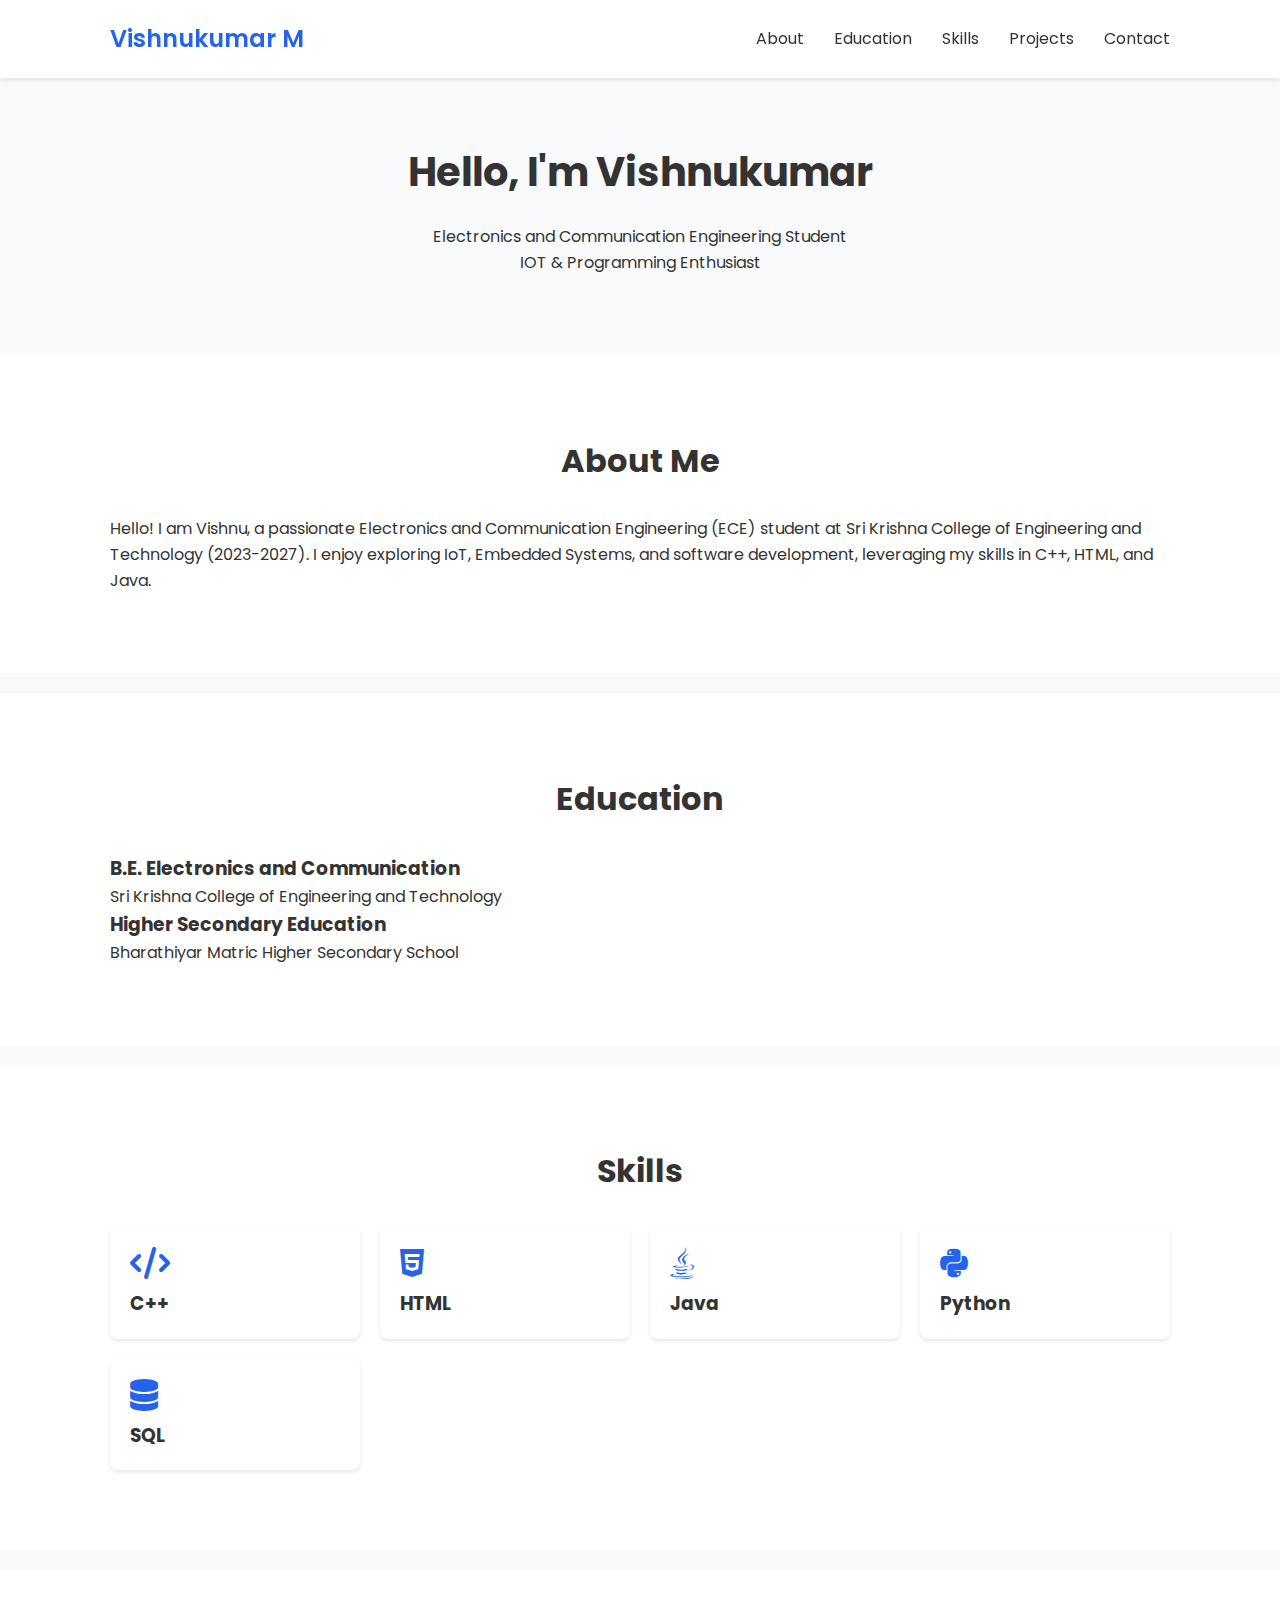
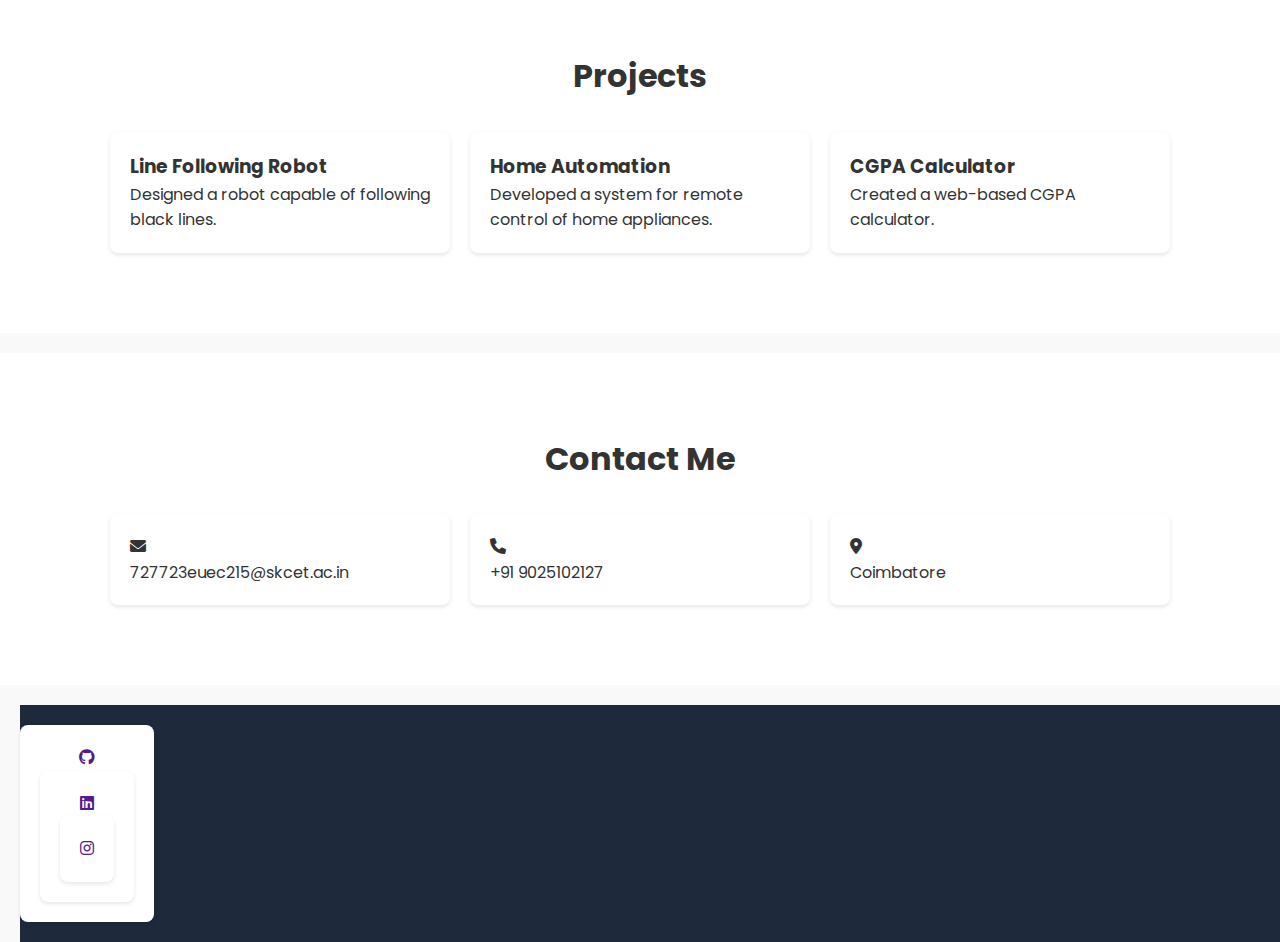
==== index.html @ f0a790d4 "modified" ====
<!DOCTYPE html>
<html lang="en">
<head>
    <meta charset="UTF-8">
    <meta name="viewport" content="width=device-width, initial-scale=1.0">
    <title>Vishnukumar M - Portfolio</title>
    <link rel="stylesheet" href="index.css">
    <link href="https://fonts.googleapis.com/css2?family=Poppins:wght@300;400;500;600;700&display=swap" rel="stylesheet">
    <link rel="stylesheet" href="https://cdnjs.cloudflare.com/ajax/libs/font-awesome/6.0.0/css/all.min.css">
</head>
<body>
    <nav class="navbar">
        <div class="container">
            <h1 class="logo">Vishnukumar M</h1>
            <ul class="nav-links">
                <li><a href="#about">About</a></li>
                <li><a href="#education">Education</a></li>
                <li><a href="#skills">Skills</a></li>
                <li><a href="#projects">Projects</a></li>
                <li><a href="#contact">Contact</a></li>
            </ul>
        </div>
    </nav>

    <header class="hero">
        <div class="container">
            <h1>Hello, I'm Vishnukumar</h1>
            <p>Electronics and Communication Engineering Student</p>
            <p>IOT & Programming Enthusiast</p>
        </div>
    </header>

    <section id="about" class="section">
        <div class="container">
            <h2>About Me</h2>
            <p> Hello! I am Vishnu, a passionate Electronics and Communication Engineering (ECE) student at Sri Krishna College of Engineering and Technology (2023-2027). I enjoy exploring IoT, Embedded Systems, and software development, leveraging my skills in C++, HTML, and Java.</p>
        </div>
    </section>

    <section id="education" class="section">
        <div class="container">
            <h2>Education</h2>
            <div class="education-item">
                <h3>B.E. Electronics and Communication</h3>
                <p>Sri Krishna College of Engineering and Technology</p>
            </div>
            <div class="education-item">
                <h3>Higher Secondary Education</h3>
                <p>Bharathiyar Matric Higher Secondary School</p>
            </div>
        </div>
    </section>

    <section id="skills" class="section">
        <div class="container">
            <h2>Skills</h2>
            <div class="skills-grid">
                <div class="skill-item">
                    <i class="fas fa-code"></i>
                    <h3>C++</h3>
                </div>
                <div class="skill-item">
                    <i class="fab fa-html5"></i>
                    <h3>HTML</h3>
                </div>
                <div class="skill-item">
                    <i class="fab fa-java"></i>
                    <h3>Java</h3>
                </div>
                <div class="skill-item">
                    <i class="fab fa-python"></i>
                    <h3>Python</h3>
                </div>
                <div class="skill-item">
                    <i class="fas fa-database"></i>
                    <h3>SQL</h3>
                </div>
            </div>
        </div>
    </section>

    <section id="projects" class="section">
        <div class="container">
            <h2>Projects</h2>
            <div class="projects-grid">
                <div class="project-card">
                    <h3>Line Following Robot</h3>
                    <p>Designed a robot capable of following black lines.</p>
                </div>
                <div class="project-card">
                    <h3>Home Automation</h3>
                    <p>Developed a system for remote control of home appliances.</p>
                </div>
                <div class="project-card">
                    <h3>CGPA Calculator</h3>
                    <p>Created a web-based CGPA calculator.</p>
                </div>
            </div>
        </div>
    </section>

    <section id="contact" class="section">
        <div class="container">
            <h2>Contact Me</h2>
            <div class="contact-info">
                <div class="contact-item">
                    <i class="fas fa-envelope"></i>
                    <p>727723euec215@skcet.ac.in</p>
                </div>
                <div class="contact-item">
                    <i class="fas fa-phone"></i>
                    <p>+91 9025102127</p>
                </div>
                <div class="contact-item">
                    <i class="fas fa-map-marker-alt"></i>
                    <p>Coimbatore</p>
                </div>
            </div>
        </div>
    </section>

    <footer>
        <div class="contact-item">
            <a href=""><i class="fab fa-github"></i></a>
           
        <div class="contact-item">
            <a href=""><i class="fab fa-linkedin"></i></a>
            
        <div class="contact-item">
            <a href=""><i class="fab fa-instagram"></i></a>
            
        </div>
    </footer>
</body>
</html>
---- index.css ----
* {
    margin: 0;
    padding: 0;
    box-sizing: border-box;
  }
  
  body {
    font-family: 'Poppins', sans-serif;
    line-height: 1.6;
    color: #333;
    background: #f9f9f9;
  }
  
  .container {
    max-width: 1100px;
    margin: 0 auto;
    padding: 20px;
  }
  
  .navbar {
    background: #fff;
    box-shadow: 0 2px 5px rgba(0,0,0,0.1);
    position: fixed;
    width: 100%;
    top: 0;
  }
  
  .navbar .container {
    display: flex;
    justify-content: space-between;
    align-items: center;
  }
  
  .logo {
    font-size: 24px;
    font-weight: 600;
    color: #2563eb;
  }
  
  .nav-links {
    display: flex;
    list-style: none;
    gap: 30px;
  }
  
  .nav-links a {
    text-decoration: none;
    color: #333;
  }
  
  .hero {
    padding: 120px 0 60px;
    text-align: center;
    background: #f8fafc;
  }
  
  .hero h1 {
    font-size: 40px;
    margin-bottom: 20px;
  }
  
  .section {
    padding: 60px 0;
    background: #fff;
    margin-bottom: 20px;
  }
  
  .section h2 {
    font-size: 32px;
    margin-bottom: 30px;
    text-align: center;
  }
  
  .skills-grid, .projects-grid, .contact-info {
    display: grid;
    grid-template-columns: repeat(auto-fit, minmax(250px, 1fr));
    gap: 20px;
  }
  
  .skill-item, .project-card, .contact-item {
    padding: 20px;
    background: #fff;
    border-radius: 8px;
    box-shadow: 0 2px 4px rgba(0,0,0,0.1);
  }
  
  .skill-item i {
    font-size: 32px;
    color: #2563eb;
    margin-bottom: 10px;
  }
  
  footer {
    background: #1e293b;
    color: #fff;
    padding: 20px 0;
    text-align: center;
    display: flex;
    flex-direction: row;
  }
  footer {
    background: #1e293b;
    padding: 20px 0;
    margin-left: 20px;
    text-align: center;
    display: flex;
    flex-direction: row;
    justify-content: space-between;
    align-items: center;
  }
  @media (max-width: 768px) {
    .navbar .container {
      flex-direction: column;
    }
    
    .nav-links {
      margin-top: 15px;
      flex-direction: column;
      gap: 15px;
    }
    
    .hero h1 {
      font-size: 32px;
    }
  }
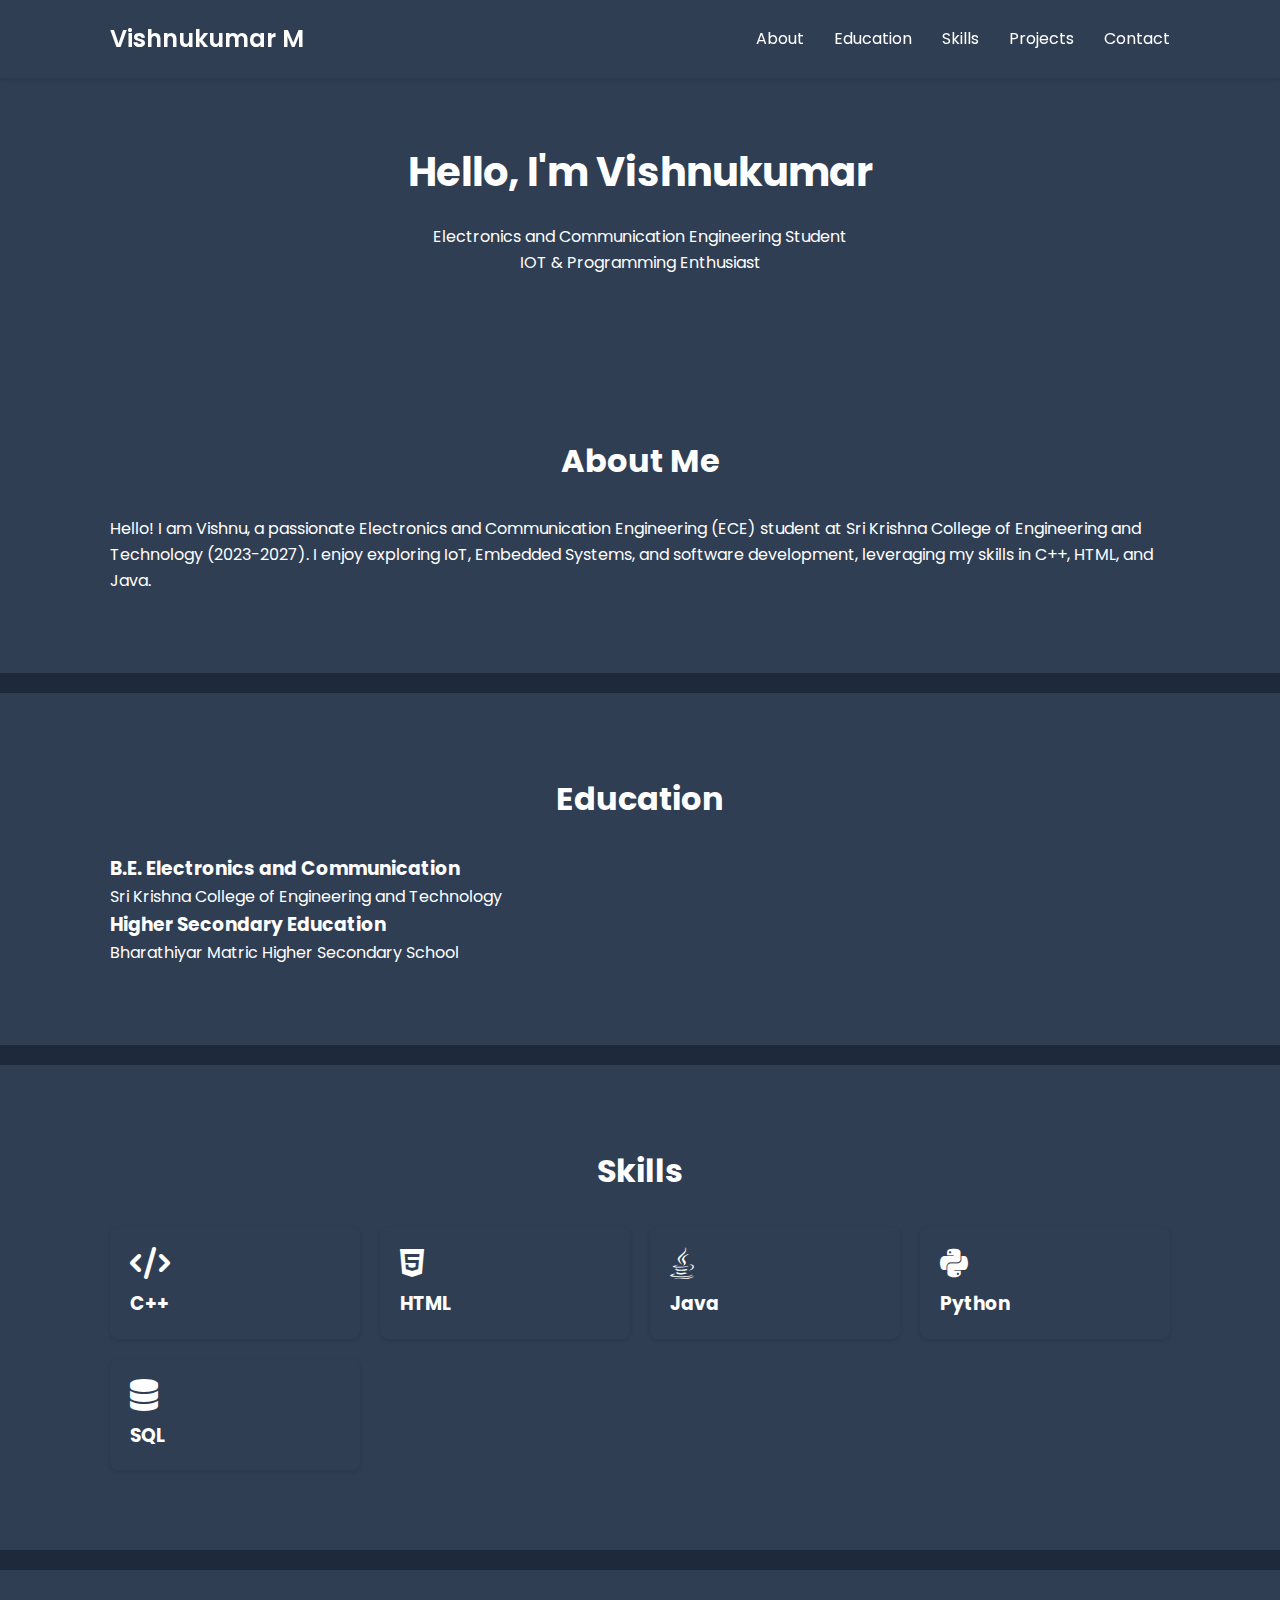
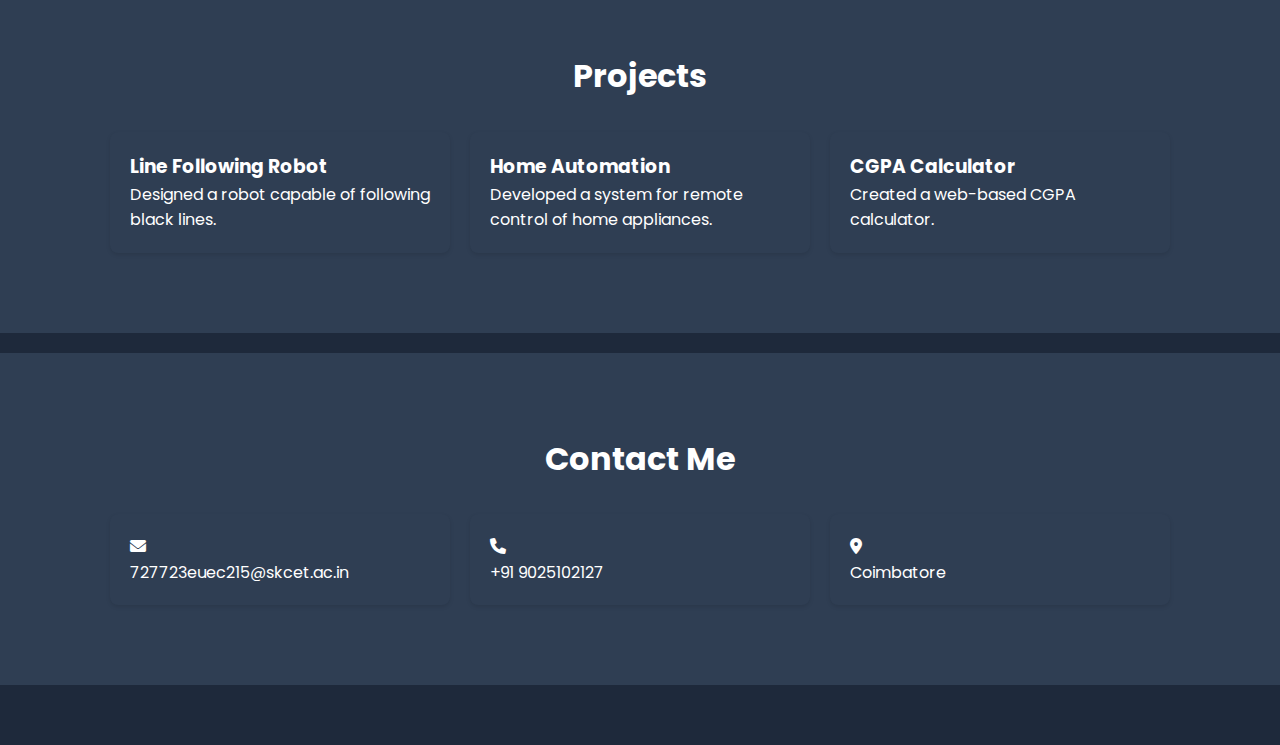
==== commit a40bdf1f: "modified" ====
--- a/index.html
+++ b/index.html
@@ -120,16 +120,7 @@
     </section>
 
     <footer>
-        <div class="contact-item">
-            <a href=""><i class="fab fa-github"></i></a>
-           
-        <div class="contact-item">
-            <a href=""><i class="fab fa-linkedin"></i></a>
-            
-        <div class="contact-item">
-            <a href=""><i class="fab fa-instagram"></i></a>
-            
-        </div>
+        
     </footer>
 </body>
 </html>--- a/index.css
+++ b/index.css
@@ -1,125 +1,120 @@
 * {
-    margin: 0;
-    padding: 0;
-    box-sizing: border-box;
-  }
-  
-  body {
-    font-family: 'Poppins', sans-serif;
-    line-height: 1.6;
-    color: #333;
-    background: #f9f9f9;
-  }
-  
-  .container {
-    max-width: 1100px;
-    margin: 0 auto;
-    padding: 20px;
-  }
-  
-  .navbar {
-    background: #fff;
-    box-shadow: 0 2px 5px rgba(0,0,0,0.1);
-    position: fixed;
-    width: 100%;
-    top: 0;
-  }
-  
+  margin: 0;
+  padding: 0;
+  box-sizing: border-box;
+}
+
+body {
+  font-family: 'Poppins', sans-serif;
+  line-height: 1.6;
+  color: #fff;
+  background: #1e293b;
+}
+
+.container {
+  max-width: 1100px;
+  margin: 0 auto;
+  padding: 20px;
+}
+
+.navbar {
+  background: #2f3e53;
+  box-shadow: 0 2px 5px rgba(0,0,0,0.1);
+  position: fixed;
+  width: 100%;
+  top: 0;
+}
+
+.navbar .container {
+  display: flex;
+  justify-content: space-between;
+  align-items: center;
+}
+
+.logo {
+  font-size: 24px;
+  font-weight: 600;
+  color: #fff;
+}
+
+.nav-links {
+  display: flex;
+  list-style: none;
+  gap: 30px;
+}
+
+.nav-links a {
+  text-decoration: none;
+  color: #fff;
+}
+
+.hero {
+  padding: 120px 0 60px;
+  text-align: center;
+  background: #2f3e53;
+}
+
+.hero h1 {
+  font-size: 40px;
+  margin-bottom: 20px;
+  color: #fff;
+}
+
+.section {
+  padding: 60px 0;
+  background: #2f3e53;
+  margin-bottom: 20px;
+}
+
+.section h2 {
+  font-size: 32px;
+  margin-bottom: 30px;
+  text-align: center;
+  color: #fff;
+}
+
+.skills-grid, .projects-grid, .contact-info {
+  display: grid;
+  grid-template-columns: repeat(auto-fit, minmax(250px, 1fr));
+  gap: 20px;
+}
+
+.skill-item, .project-card, .contact-item {
+  padding: 20px;
+  background: #2f3e53;
+  border-radius: 8px;
+  box-shadow: 0 2px 4px rgba(0,0,0,0.1);
+}
+
+.skill-item i {
+  font-size: 32px;
+  color: #fff;
+  margin-bottom: 10px;
+}
+
+footer {
+  background: #1e293b;
+  color: #fff;
+  padding: 20px 0;
+  text-align: center;
+  display: flex;
+  flex-direction: row;
+  justify-content: space-between;
+  align-items: center;
+}
+
+@media (max-width: 768px) {
   .navbar .container {
-    display: flex;
-    justify-content: space-between;
-    align-items: center;
-  }
-  
-  .logo {
-    font-size: 24px;
-    font-weight: 600;
-    color: #2563eb;
+    flex-direction: column;
   }
   
   .nav-links {
-    display: flex;
-    list-style: none;
-    gap: 30px;
-  }
-  
-  .nav-links a {
-    text-decoration: none;
-    color: #333;
-  }
-  
-  .hero {
-    padding: 120px 0 60px;
-    text-align: center;
-    background: #f8fafc;
+    margin-top: 15px;
+    flex-direction: column;
+    gap: 15px;
   }
   
   .hero h1 {
-    font-size: 40px;
-    margin-bottom: 20px;
+    font-size: 32px;
   }
-  
-  .section {
-    padding: 60px 0;
-    background: #fff;
-    margin-bottom: 20px;
-  }
-  
-  .section h2 {
-    font-size: 32px;
-    margin-bottom: 30px;
-    text-align: center;
-  }
-  
-  .skills-grid, .projects-grid, .contact-info {
-    display: grid;
-    grid-template-columns: repeat(auto-fit, minmax(250px, 1fr));
-    gap: 20px;
-  }
-  
-  .skill-item, .project-card, .contact-item {
-    padding: 20px;
-    background: #fff;
-    border-radius: 8px;
-    box-shadow: 0 2px 4px rgba(0,0,0,0.1);
-  }
-  
-  .skill-item i {
-    font-size: 32px;
-    color: #2563eb;
-    margin-bottom: 10px;
-  }
-  
-  footer {
-    background: #1e293b;
-    color: #fff;
-    padding: 20px 0;
-    text-align: center;
-    display: flex;
-    flex-direction: row;
-  }
-  footer {
-    background: #1e293b;
-    padding: 20px 0;
-    margin-left: 20px;
-    text-align: center;
-    display: flex;
-    flex-direction: row;
-    justify-content: space-between;
-    align-items: center;
-  }
-  @media (max-width: 768px) {
-    .navbar .container {
-      flex-direction: column;
-    }
-    
-    .nav-links {
-      margin-top: 15px;
-      flex-direction: column;
-      gap: 15px;
-    }
-    
-    .hero h1 {
-      font-size: 32px;
-    }
-  }+}